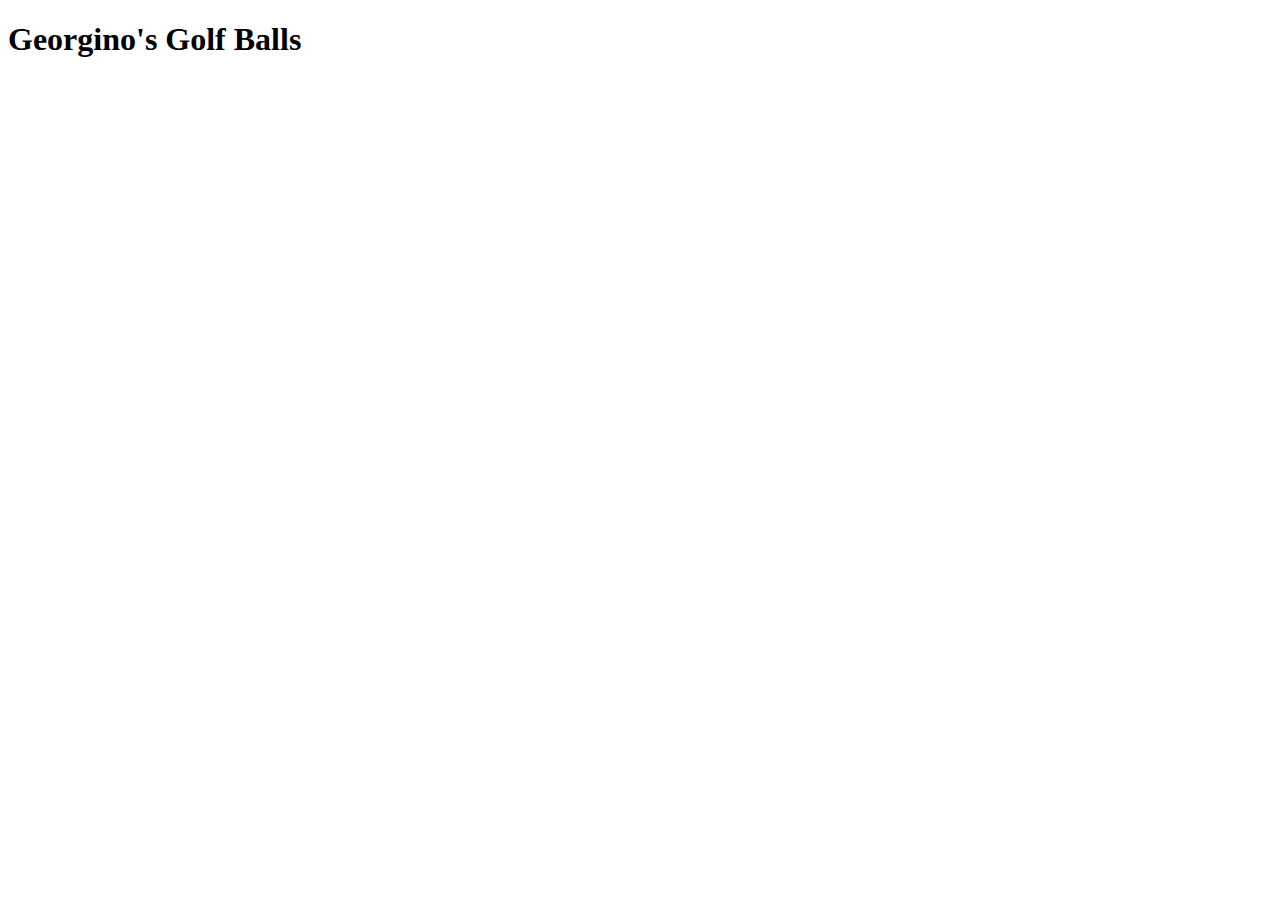
==== stickweb/index.html @ 3881ce67 "Adding Content to Personal Site" ====
<!DOCTYPE html>
<html lang="en">
<head>
    <meta charset="UTF-8">
    <meta http-equiv="X-UA-Compatible" content="IE=edge">
    <meta name="viewport" content="width=device-width, initial-scale=1.0">
    <title>Georgino's Golf Balls</title>
    <link rel="stylesheet" href="styles/style.css">
</head>
<body>
    <header>
        <h1>Georgino's Golf Balls</h1>
        <nav>

        </nav>
    </header>
</body>
</html>
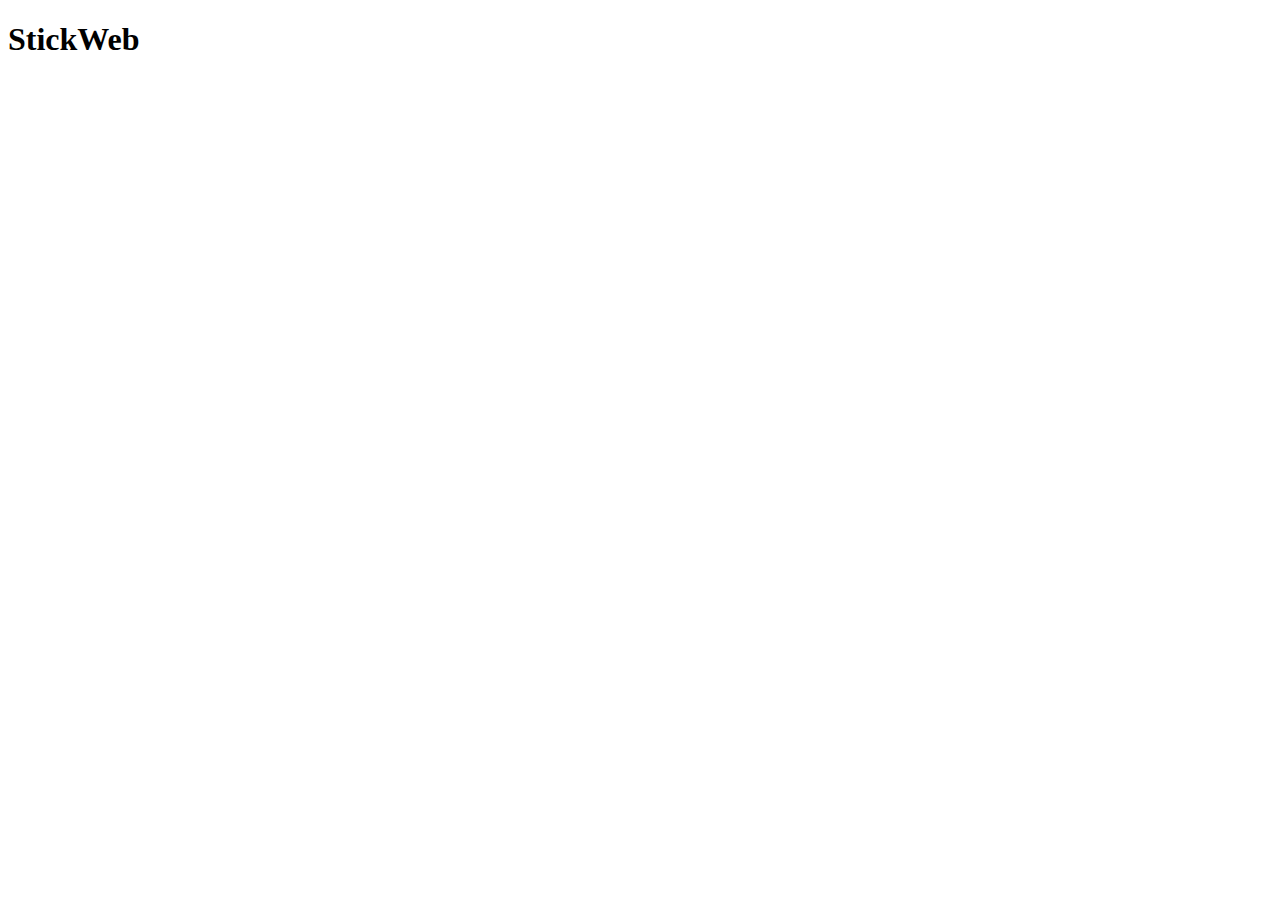
==== commit 7b8837ff: "Added Wireframes to Siteplan" ====
--- a/stickweb/index.html
+++ b/stickweb/index.html
@@ -4,12 +4,12 @@
     <meta charset="UTF-8">
     <meta http-equiv="X-UA-Compatible" content="IE=edge">
     <meta name="viewport" content="width=device-width, initial-scale=1.0">
-    <title>Georgino's Golf Balls</title>
+    <title>StickWeb</title>
     <link rel="stylesheet" href="styles/style.css">
 </head>
 <body>
     <header>
-        <h1>Georgino's Golf Balls</h1>
+        <h1>StickWeb</h1>
         <nav>
 
         </nav>
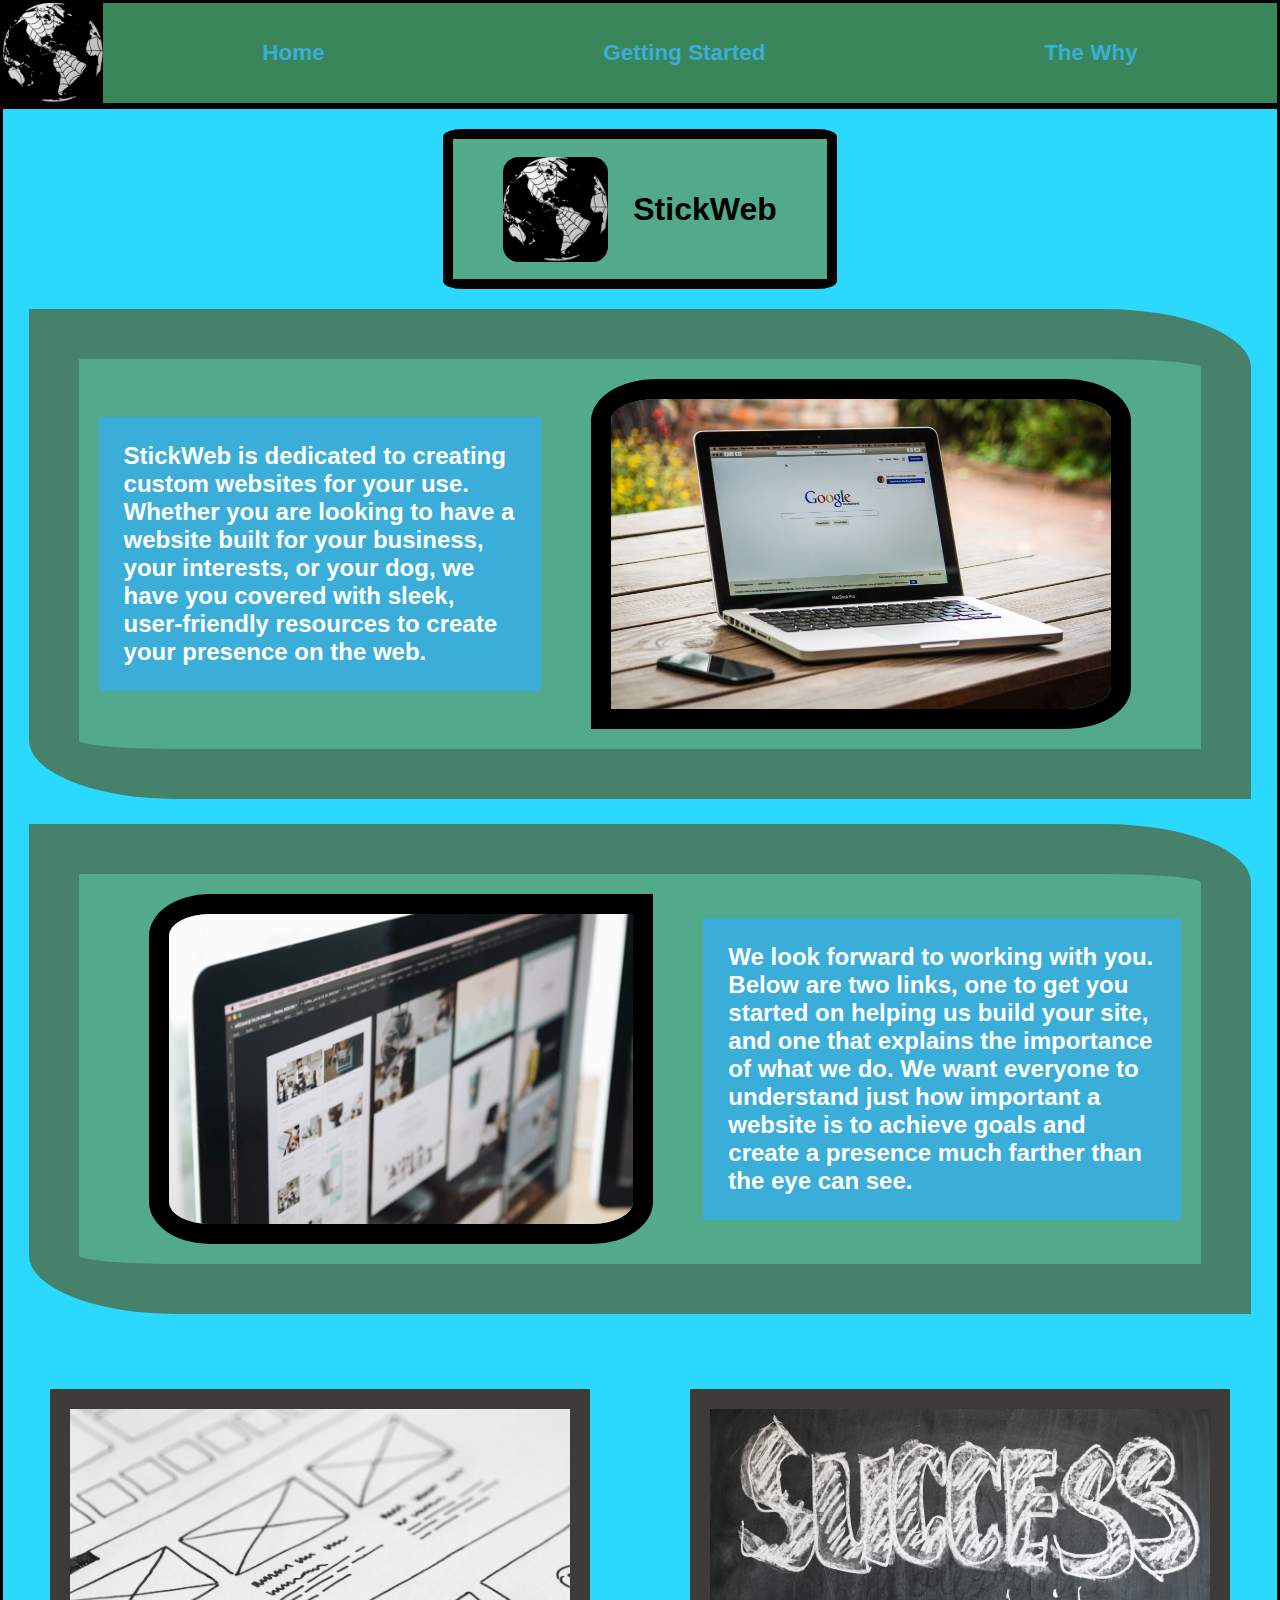
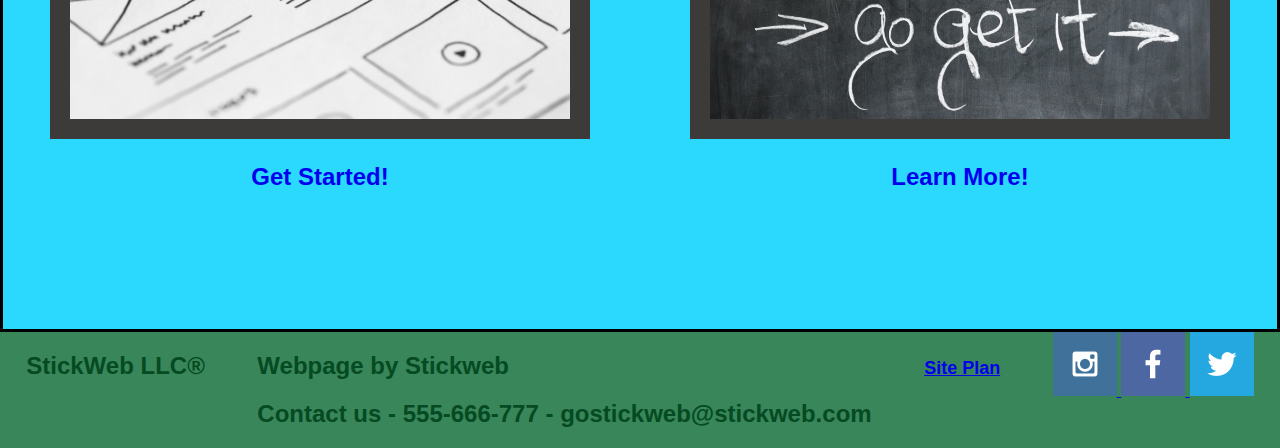
==== commit 6ae32d44: "Home page CSS" ====
--- a/stickweb/index.html
+++ b/stickweb/index.html
@@ -5,14 +5,90 @@
     <meta http-equiv="X-UA-Compatible" content="IE=edge">
     <meta name="viewport" content="width=device-width, initial-scale=1.0">
     <title>StickWeb</title>
+    <style>@import url('https://fonts.googleapis.com/css2?family=Joan&family=Teko:wght@300&display=swap');</style>
     <link rel="stylesheet" href="styles/style.css">
 </head>
 <body>
     <header>
-        <h1>StickWeb</h1>
+        <img id="header-logo" src="styles/Untitled_design.png" alt="logo">
+
+
         <nav>
-
+            <h3><a href="index.html">Home</a></h3>
+            <h3><a href="getting-started.html">Getting Started</a></h3>
+            <h3><a href="the-why.html">The Why</a></h3>
         </nav>
     </header>
+
+    <main>
+        <div id="title-logo">
+            <img id="home-logo" src="styles/Untitled_design.png" alt="logo">
+
+            <h1>StickWeb</h1>
+        </div>
+
+        <section id="info-boxes">
+            <div id = "first-info" class="information">
+                <h2 class="main-p">StickWeb is dedicated to creating custom websites for your use. Whether you are looking to have a website built for your business, your interests, or your dog, we have you covered with sleek, user-friendly resources to create your presence on the web.</h2>
+                
+                <img class="main-p" id="first-info-pic" src="styles/pers-site-pics/pexels-pixabay-40185.jpg" alt="google on laptop">
+            </div>
+
+            <div id = "second-info" class="information">
+                <img class="main-p" id="second-info-pic" src="styles/pers-site-pics/pexels-tranmautritam-326514.jpg" alt="websites on monitor">
+
+                <h2 class="main-p">We look forward to working with you. Below are two links, one to get you started on helping us build your site, and one that explains the importance of what we do. We want everyone to understand just how important a website is to achieve goals and create a presence much farther than the eye can see.</h2>
+            </div>
+        </section>
+        
+        <section id="home-link-pics">
+            <div class="link-pic-div" id="wireframe-link-pic">
+                <a href="getting-started.html">
+                    <img class="home-link-pic-img" src="styles/pers-site-pics/pexels-picjumbocom-196645.jpg"  alt="wireframe">
+                </a>
+
+                <h2><a href="getting-started.html" >Get Started!</a></h2>
+            </div>
+
+            <div class="link-pic-div" id="success-link-pic">
+                <a href="the-why.html" >
+                    <img class="home-link-pic-img" src="styles/pers-site-pics/pexels-gerd-altmann-21696.jpg" alt="success image">
+                </a>
+
+                <h2><a href="the-why.html" >Learn More!</a></h2>
+            </div>
+        </section>
+    </main>
+
+    <footer>
+        <div class="footer-contents" id="company-name-footer">
+            <h2>StickWeb LLC&reg;</h2>
+        </div>
+
+        <div class="footer-contents" id="footer-info">
+            <h2>Webpage by Stickweb</h2>
+            <h2>Contact us - 555-666-777 - gostickweb@stickweb.com</h2>
+        </div>
+
+        <div id="site-plan-link">
+            <h2><a href="site-plan.html">Site Plan</a></h2>
+        </div>
+
+        <div class="footer-contents" id="social-links">
+            <div >
+                <a class="social" href="https://instagram.com" target="_blank">
+                    <img src="images/instagram.png" alt="instagram icon">
+                </a>
+
+                <a class="social" href="https://facebook.com" target="_blank">
+                    <img src="images/facebook.png" alt="fb icon">
+                </a>
+                
+                <a class="social" href="https://twitter.com" target="_blank">
+                    <img src="images/twitter.png" alt="instagram icon">
+                </a>
+            </div>
+        </div>
+    </footer>
 </body>
 </html>--- a/stickweb/styles/style.css
+++ b/stickweb/styles/style.css
@@ -0,0 +1,247 @@
+h1 {
+    font-family:'Bilbo Swash Caps', 'Helvitica', sans-serif;
+
+}
+
+h4, h2 {
+    font-family: 'Lato', 'Helvitica', sans-serif;
+}
+
+header {
+    max-width: 1800px;
+    margin: 0 auto;
+    display: grid;
+    grid-template-columns: 120px 1fr;
+    background-color: #388659;
+    border: solid black;
+}
+
+
+
+header h1 {
+    margin-top: auto;
+    margin-bottom: auto;
+}
+
+nav {
+    display: flex;
+    justify-content: space-around;
+    font-family: Verdana, Geneva, Tahoma, sans-serif;
+}
+
+nav h3 {
+    margin-top:auto;
+    margin-bottom:auto;
+}
+
+nav a {
+    color: #3AAED8;
+    font-size: larger;
+    margin-top: 50%;
+    text-align: center;
+    padding: 35px;
+    text-decoration: none;
+}
+
+nav a:hover {
+    background-color: #2BD9FE;
+    color: white;
+    text-decoration: underline;
+}
+
+body {
+    width: 100%;
+    margin: 0 auto;
+    background-color: black;
+}
+
+main {
+    max-width: 1400px;
+    margin: 0 auto;
+    border: solid black;
+    display: grid;
+    grid-template-columns: 1fr 2fr 1fr;
+    grid-template-rows: 200px 1fr .5fr ;
+    background-color: #2BD9FE;
+}
+
+#title-logo {
+    grid-column: 2/3;
+    grid-row: 1/2;
+    justify-self: center;
+    justify-content: space-around;
+    padding-left: 50px;
+    padding-right: 50px;
+    margin-top: 20px;
+    margin-bottom: 20px;
+    border: 10px solid black;
+    border-radius: 5%;
+}
+
+#info-boxes {
+    grid-column: 1/4;
+    grid-row: 2/3;
+}
+
+.information {
+    background-color: #52AA8A;
+    border-radius: 12%;
+    border-top-left-radius: 0%;
+    border-bottom-right-radius: 0%;
+    border: 50px solid rgba(45, 43, 43, 0.314);
+    width: 85%;
+    margin: 0 auto;
+    margin-bottom: 25px;
+}
+
+#home-link-pics {
+    grid-column: 1/4;
+    grid-row: 4/5;
+}
+
+#header-logo {
+    width: 100px;
+    height: 100px;
+}
+
+#title-logo {
+    display: flex;
+    background-color: #52AA8A;
+    
+}
+
+#title-logo h1 {
+    margin-top: auto;
+    margin-bottom: auto;
+}
+
+#home-logo {
+    width: 75%;
+    height: 75%;
+    border-radius: 15%;
+    margin: 25px auto;
+    margin-right: 25px;
+    margin-top: auto;
+    margin-bottom: auto;
+}
+
+
+#first-info {
+    display: flex;
+    padding: 20px;
+}
+
+#second-info {
+    display: flex;
+    margin-bottom: 75px;
+    padding: 20px;
+}
+
+.main-p {
+    margin: 0 auto;
+    
+}
+
+#first-info-pic {
+    width: 500px;
+    height: 310px;
+    margin-right: 50px;
+    margin-left: 50px;
+    border-radius: 12%;
+    border: 20px solid black;
+    border-bottom-left-radius: 0%;
+}
+
+#first-info h2 {
+    margin-top: auto;
+    margin-bottom: auto;
+    background-color: #3AAED8;
+    padding: 25px;
+    color: white;
+}
+
+#second-info-pic {
+    width: 500px;
+    height: 310px;
+    margin-left: 50px;
+    margin-right: 50px;
+    border-radius: 12%;
+    border-top-right-radius: 0%;
+    border: 20px solid black;
+}
+
+#second-info h2 {
+    margin-top: auto;
+    margin-bottom: auto;
+    padding: 25px;
+    background-color: #3AAED8;
+    color: white;
+}
+
+#home-link-pics {
+    margin-top: 75px;
+    display: flex;
+    margin: 0 auto;
+    margin-bottom: 100px;
+    grid-row: 3/4;
+} 
+
+.home-link-pic-img {
+    grid-row: 2/3;
+    width: 500px;
+    height: 310px;
+    border: 20px solid rgb(61, 58, 58)
+}
+
+#wireframe-link-pic {
+    margin-right: 50px;
+}
+
+#success-link-pic {
+    margin-left: 50px;
+}
+
+.link-pic-div:hover {
+    transform: scale(1.2)
+}
+
+
+.link-pic-div h2 {
+    text-align: center;
+    font-family: Verdana, Geneva, Tahoma, sans-serif;
+    text-decoration: none;
+}
+
+.link-pic-div a {
+    text-decoration: none;
+}
+
+.link-pic-div a:hover {
+    text-decoration: underline;
+}
+
+footer {
+    max-width: 1800px;
+    display:flex;
+    justify-content: space-around;
+    background-color: #388659;
+    margin: 0 auto;
+}
+
+footer h2 {
+    color:#054a22
+}
+
+#site-plan-link h2 a {
+    margin-top: auto;
+    margin-bottom: auto;
+    font-size: large;
+}
+
+footer a {
+    font-size: large;
+}
+
+#social {
+    margin: 0 auto;
+}